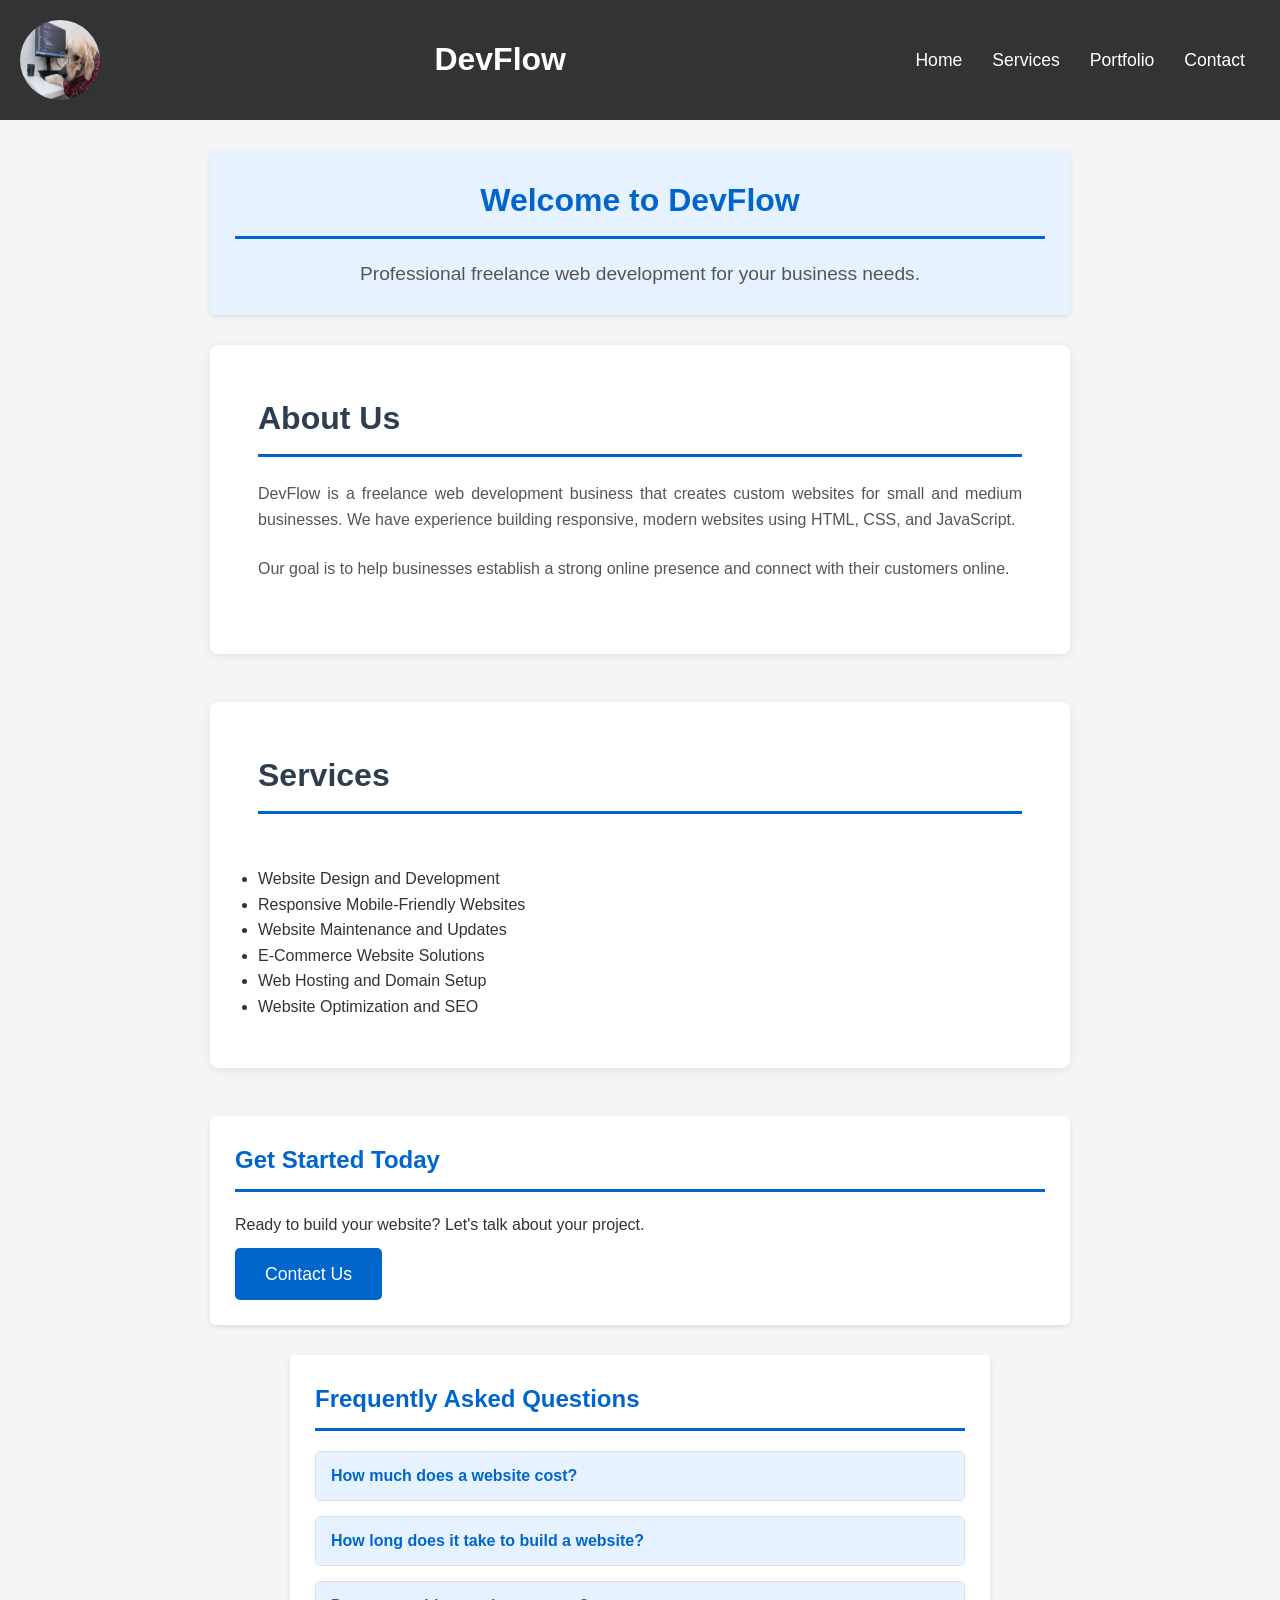
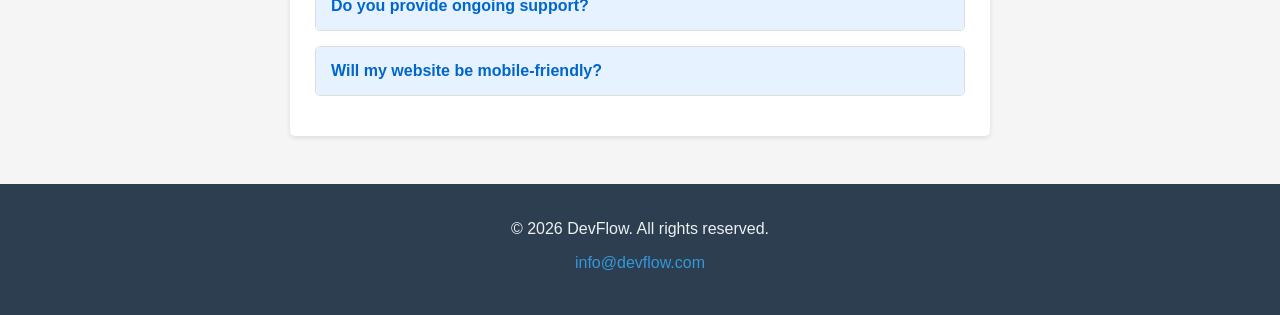
==== index.html @ b6fe3e1b "Initial commit - DevFlow freelance web development project" ====
<!DOCTYPE html>
<html lang="en">
<head>
    <meta charset="UTF-8">
    <meta name="viewport" content="width=device-width, initial-scale=1.0">
    <title>DevFlow - Freelance Web Development</title>
    <link rel="stylesheet" href="styles.css">
    <script src="script.js"></script>
</head>
<body>
    <header class="header">
        <img src="doggocodo.jpg" alt="DevFlow logo" class="logo">
        <h1>DevFlow</h1>
        <nav class="nav">
            <ul>
                <li><a href="index.html">Home</a></li>
                <li><a href="services.html">Services</a></li>
                <li><a href="portfolio.html">Portfolio</a></li>
                <li><a href="contact.html">Contact</a></li>
            </ul>
        </nav>
    </header>

    <main>
        <section class="intro">
            <h2>Welcome to DevFlow</h2>
            <p>Professional freelance web development for your business needs.</p>
        </section>

        <section class="about">
            <h2>About Us</h2>
            <p>DevFlow is a freelance web development business that creates custom websites for small and medium businesses. We have experience building responsive, modern websites using HTML, CSS, and JavaScript.</p>
            <p>Our goal is to help businesses establish a strong online presence and connect with their customers online.</p>
        </section>

        <section class="services">
            <h2>Services</h2>
            <ul class="service-list">
                <li>Website Design and Development</li>
                <li>Responsive Mobile-Friendly Websites</li>
                <li>Website Maintenance and Updates</li>
                <li>E-Commerce Website Solutions</li>
                <li>Web Hosting and Domain Setup</li>
                <li>Website Optimization and SEO</li>
            </ul>
        </section>

        <section class="contact-section">
            <h2>Get Started Today</h2>
            <p>Ready to build your website? Let's talk about your project.</p>
            <a href="contact.html" class="button">Contact Us</a>
        </section>

        <section class="faq-section">
            <h2>Frequently Asked Questions</h2>
            
            <div class="faq-item">
                <button class="faq-question" onclick="toggleFAQ('faq1')">How much does a website cost?</button>
                <div class="faq-answer" id="faq1">
                    <p>Website costs vary depending on the complexity and features you need. Simple websites start at $500, while more complex e-commerce sites can cost $5,000+. Contact us for a custom quote.</p>
                </div>
            </div>

            <div class="faq-item">
                <button class="faq-question" onclick="toggleFAQ('faq2')">How long does it take to build a website?</button>
                <div class="faq-answer" id="faq2">
                    <p>Most projects take 2-4 weeks from start to finish. The timeline depends on the size and complexity of your project. We'll give you a detailed schedule during the consultation.</p>
                </div>
            </div>

            <div class="faq-item">
                <button class="faq-question" onclick="toggleFAQ('faq3')">Do you provide ongoing support?</button>
                <div class="faq-answer" id="faq3">
                    <p>Yes! We offer maintenance packages to keep your website secure and up-to-date. We can provide monthly or yearly support plans depending on your needs.</p>
                </div>
            </div>

            <div class="faq-item">
                <button class="faq-question" onclick="toggleFAQ('faq4')">Will my website be mobile-friendly?</button>
                <div class="faq-answer" id="faq4">
                    <p>Absolutely! All of our websites are designed to work perfectly on mobile devices, tablets, and desktops. Responsive design is standard on all projects.</p>
                </div>
            </div>
        </section>
    </main>

    <footer class="footer">
        <p>&copy; 2026 DevFlow. All rights reserved.</p>
        <p><a href="mailto:info@devflow.com">info@devflow.com</a></p>
    </footer>
</body>
</html>
---- styles.css ----
/* General Styles */
* {
    margin: 0;
    padding: 0;
    box-sizing: border-box;
}

body {
    font-family: Arial, Helvetica, sans-serif;
    line-height: 1.6;
    color: #333;
    background-color: #f5f5f5;
}

/* Header */
.header {
    background-color: #333;
    color: white;
    padding: 20px;
    display: flex;
    justify-content: space-between;
    align-items: center;
    flex-wrap: wrap;
}

.header h1 {
    margin: 10px 0;
    font-size: 2em;
}

.logo {
    width: 80px;
    height: 80px;
    border-radius: 50%;
    background-color: #0066cc;
}

/* Navigation */
.nav ul {
    list-style: none;
    padding: 0;
    margin: 0;
    display: flex;
}

.nav li {
    display: inline;
    margin: 0 15px;
}

.nav a {
    color: white;
    text-decoration: none;
    font-size: 1.1em;
}

.nav a:hover {
    color: #0066cc;
}

/* Main Content */
main {
    max-width: 900px;
    margin: 30px auto;
    padding: 0 20px;
}

/* Sections */
section {
    background-color: white;
    margin-bottom: 30px;
    padding: 25px;
    border-radius: 5px;
    box-shadow: 0 2px 5px rgba(0, 0, 0, 0.1);
}

section h2 {
    color: #0066cc;
    border-bottom: 3px solid #0066cc;
    padding-bottom: 10px;
    margin-top: 0;
    margin-bottom: 20px;
}

section h3 {
    color: #333;
    margin-top: 15px;
    margin-bottom: 10px;
}

/* Home Page Intro */
.intro {
    background-color: #e6f2ff;
    text-align: center;
}

.intro h2 {
    font-size: 2em;
}

.intro p {
    font-size: 1.2em;
    color: #555;
}

/* Page Intro */
.page-intro {
    background-color: #e6f2ff;
    text-align: center;
}

.page-intro h2 {
    font-size: 2em;
}

.page-intro p {
    font-size: 1.1em;
    color: #555;
}

/* Services Page */
.services {
    display: grid;
    grid-template-columns: 1fr;
    gap: 20px;
    background-color: transparent;
    box-shadow: none;
    padding: 0;
}

.service-item {
    background-color: white;
    padding: 20px;
    border-left: 4px solid #0066cc;
    border-radius: 5px;
    box-shadow: 0 2px 5px rgba(0, 0, 0, 0.1);
}

.service-item h3 {
    color: #0066cc;
    margin-top: 0;
}

.service-item ul {
    margin: 15px 0 0 20px;
    padding-left: 20px;
}

.service-item li {
    margin: 8px 0;
}

.pricing-intro {
    text-align: center;
}

/* Portfolio Page */
.portfolio-content {
    text-align: center;
}

.portfolio-content a {
    color: #0066cc;
    text-decoration: none;
}

.portfolio-content a:hover {
    text-decoration: underline;
}

/* Contact Page */
.contact-info {
    background-color: #f9f9f9;
}

.info-block h3 {
    color: #0066cc;
    margin-top: 0;
}

.info-block p {
    margin: 15px 0;
    line-height: 1.8;
}

.info-block a {
    color: #0066cc;
    text-decoration: none;
}

.info-block a:hover {
    text-decoration: underline;
}

/* Contact Form */
.contact-form-section h2 {
    margin-bottom: 20px;
}

.contact-form {
    max-width: 600px;
}

.form-group {
    margin-bottom: 20px;
    display: flex;
    flex-direction: column;
}

.form-group label {
    font-weight: bold;
    margin-bottom: 5px;
    color: #333;
}

.form-group input,
.form-group select,
.form-group textarea {
    padding: 10px;
    border: 1px solid #ddd;
    border-radius: 4px;
    font-family: Arial, sans-serif;
    font-size: 1em;
}

.form-group input:focus,
.form-group select:focus,
.form-group textarea:focus {
    outline: 2px solid #0066cc;
    border-color: #0066cc;
}

.form-group textarea {
    resize: vertical;
}

/* Button */
.button {
    background-color: #0066cc;
    color: white;
    padding: 12px 30px;
    text-decoration: none;
    border-radius: 5px;
    font-size: 1.1em;
    display: inline-block;
    margin-top: 10px;
    border: none;
    cursor: pointer;
}

.button:hover {
    background-color: #0052a3;
}

/* Footer */
.footer {
    background-color: #333;
    color: white;
    text-align: center;
    padding: 20px;
    margin-top: 40px;
}

.footer a {
    color: #0066cc;
    text-decoration: none;
}

.footer a:hover {
    color: white;
}

/* Responsive Design */
@media (max-width: 768px) {
    .header {
        flex-direction: column;
        text-align: center;
    }

    .header h1 {
        font-size: 1.5em;
    }

    .logo {
        margin-bottom: 10px;
    }

    .nav {
        width: 100%;
        margin-top: 15px;
    }

    .nav ul {
        flex-direction: column;
        text-align: center;
    }

    .nav li {
        display: block;
        margin: 10px 0;
    }

    section {
        padding: 15px;
    }

    section h2 {
        font-size: 1.5em;
    }

    main {
        margin: 15px auto;
    }

    .services {
        grid-template-columns: 1fr;
    }

    .contact-form {
        max-width: 100%;
    }

    .gallery {
        grid-template-columns: 1fr;
    }
}

/* Error Messages */
.error-msg {
    color: red;
    font-size: 0.9em;
    margin-top: 5px;
}

/* Gallery Section */
.gallery-section {
    text-align: center;
}

.gallery {
    display: grid;
    grid-template-columns: repeat(3, 1fr);
    margin: 20px 0;
}

.gallery-item {
    cursor: pointer;
    border: 2px solid #ddd;
    border-radius: 5px;
    padding: 10px;
    text-align: center;
    margin: 10px;
}

.gallery-item:hover {
    border-color: #0066cc;
}

.gallery-item img {
    width: 100%;
    height: 200px;
    border-radius: 3px;
}

.gallery-placeholder {
    width: 100%;
    height: 200px;
    background-color: #e6f2ff;
    border-radius: 3px;
    display: flex;
    align-items: center;
    justify-content: center;
    font-weight: bold;
    color: #0066cc;
    font-size: 1.1em;
}

.gallery-item p {
    margin: 10px 0 0 0;
    font-weight: bold;
}

/* Modal */
.modal {
    display: none;
    position: fixed;
    z-index: 1000;
    left: 0;
    top: 0;
    width: 100%;
    height: 100%;
    background-color: rgba(0, 0, 0, 0.7);
    text-align: center;
    padding-top: 50px;
}

.modal.show {
    display: block;
}

.modal-image {
    max-width: 80%;
    max-height: 80%;
    border-radius: 5px;
}

#modal-title {
    color: white;
    margin-top: 20px;
    font-size: 1.5em;
}

.close {
    position: absolute;
    top: 20px;
    right: 40px;
    font-size: 30px;
    cursor: pointer;
    color: white;
}

.close:hover {
    color: #0066cc;
}

/* FAQ Section */
.faq-section {
    max-width: 700px;
    margin: 30px auto;
}

.faq-item {
    margin-bottom: 15px;
    border: 1px solid #ddd;
    border-radius: 5px;
}

.faq-question {
    width: 100%;
    padding: 15px;
    background-color: #e6f2ff;
    border: none;
    border-radius: 5px;
    font-weight: bold;
    color: #0066cc;
    cursor: pointer;
    text-align: left;
    font-size: 1em;
}

.faq-question:hover {
    background-color: #cce5ff;
}

.faq-answer {
    display: none;
    padding: 15px;
    background-color: white;
    border-top: 1px solid #ddd;
}

.faq-answer p {
    margin: 0;
}

@media (max-width: 768px) {
    .gallery {
        grid-template-columns: 1fr;
    }
}

/* Hero Section */
.hero {
    background: linear-gradient(135deg, #3498db 0%, #2980b9 100%);
    color: white;
    padding: 4rem 2rem;
    text-align: center;
    border-radius: 8px;
    margin-bottom: 3rem;
}

.hero h2 {
    font-size: 2.5rem;
    margin-bottom: 1rem;
}

.hero p {
    font-size: 1.3rem;
    opacity: 0.95;
}

/* About Section */
.about {
    background-color: white;
    padding: 3rem;
    border-radius: 8px;
    margin-bottom: 3rem;
    box-shadow: 0 2px 10px rgba(0, 0, 0, 0.08);
}

.about h2 {
    color: #2c3e50;
    margin-bottom: 1.5rem;
    font-size: 2rem;
}

.about p {
    margin-bottom: 1.5rem;
    text-align: justify;
    color: #555;
}

/* Services Section */
.services {
    background-color: white;
    padding: 3rem;
    border-radius: 8px;
    margin-bottom: 3rem;
    box-shadow: 0 2px 10px rgba(0, 0, 0, 0.08);
}

.services h2 {
    color: #2c3e50;
    margin-bottom: 2rem;
    font-size: 2rem;
}

.services-list {
    list-style: none;
    display: grid;
    grid-template-columns: repeat(auto-fit, minmax(300px, 1fr));
    gap: 2rem;
}

.services-list li {
    background-color: #ecf0f1;
    padding: 1.5rem;
    border-left: 4px solid #3498db;
    border-radius: 4px;
    transition: transform 0.3s ease, box-shadow 0.3s ease;
}

.services-list li:hover {
    transform: translateY(-5px);
    box-shadow: 0 5px 15px rgba(0, 0, 0, 0.1);
}

.services-list strong {
    display: block;
    color: #2c3e50;
    margin-bottom: 0.5rem;
    font-size: 1.1rem;
}

.services-list span {
    display: block;
    color: #666;
    font-size: 0.95rem;
}

/* Why Choose Us Section */
.why-choose-us {
    background-color: #f0f8ff;
    padding: 3rem;
    border-radius: 8px;
    margin-bottom: 3rem;
}

.why-choose-us h2 {
    color: #2c3e50;
    margin-bottom: 2rem;
    font-size: 2rem;
    text-align: center;
}

.features {
    display: grid;
    grid-template-columns: repeat(auto-fit, minmax(250px, 1fr));
    gap: 2rem;
}

.feature {
    background-color: white;
    padding: 2rem;
    border-radius: 8px;
    text-align: center;
    box-shadow: 0 2px 8px rgba(0, 0, 0, 0.08);
}

.feature h3 {
    color: #3498db;
    margin-bottom: 1rem;
    font-size: 1.3rem;
}

.feature p {
    color: #666;
}

/* Call to Action Section */
.cta {
    background: linear-gradient(135deg, #27ae60 0%, #229954 100%);
    color: white;
    padding: 3rem 2rem;
    text-align: center;
    border-radius: 8px;
    margin-bottom: 3rem;
}

.cta h2 {
    font-size: 2rem;
    margin-bottom: 1rem;
}

.cta p {
    font-size: 1.1rem;
    margin-bottom: 2rem;
    opacity: 0.95;
}

.cta-button {
    display: inline-block;
    background-color: white;
    color: #27ae60;
    padding: 1rem 2.5rem;
    text-decoration: none;
    border-radius: 4px;
    font-weight: bold;
    font-size: 1.1rem;
    transition: background-color 0.3s ease, transform 0.3s ease;
}

.cta-button:hover,
.cta-button:focus {
    background-color: #ecf0f1;
    transform: scale(1.05);
    outline: 2px solid #2c3e50;
    outline-offset: 2px;
}

/* Footer */
.footer {
    background-color: #2c3e50;
    color: #ecf0f1;
    text-align: center;
    padding: 2rem;
    margin-top: 3rem;
}

.footer p {
    margin-bottom: 0.5rem;
}

.footer a {
    color: #3498db;
    text-decoration: none;
    transition: color 0.3s ease;
}

.footer a:hover,
.footer a:focus {
    color: #ecf0f1;
}

/* Responsive Design */
@media (max-width: 768px) {
    .navbar {
        flex-direction: column;
        padding: 1rem;
        gap: 1rem;
    }

    .nav-links {
        flex-direction: column;
        gap: 1rem;
        text-align: center;
    }

    .hero h2 {
        font-size: 1.8rem;
    }

    .hero p {
        font-size: 1rem;
    }

    main {
        padding: 1rem;
    }

    .services-list {
        grid-template-columns: 1fr;
    }

    .features {
        grid-template-columns: 1fr;
    }

    .about,
    .services,
    .why-choose-us {
        padding: 1.5rem;
    }
}

/* Accessibility */
@media (prefers-reduced-motion: reduce) {
    * {
        animation-duration: 0.01ms !important;
        animation-iteration-count: 1 !important;
        transition-duration: 0.01ms !important;
    }
}

/* Focus Visible for keyboard navigation */
a:focus-visible {
    outline: 2px solid #3498db;
    outline-offset: 2px;
}

button:focus-visible {
    outline: 2px solid #3498db;
    outline-offset: 2px;
}
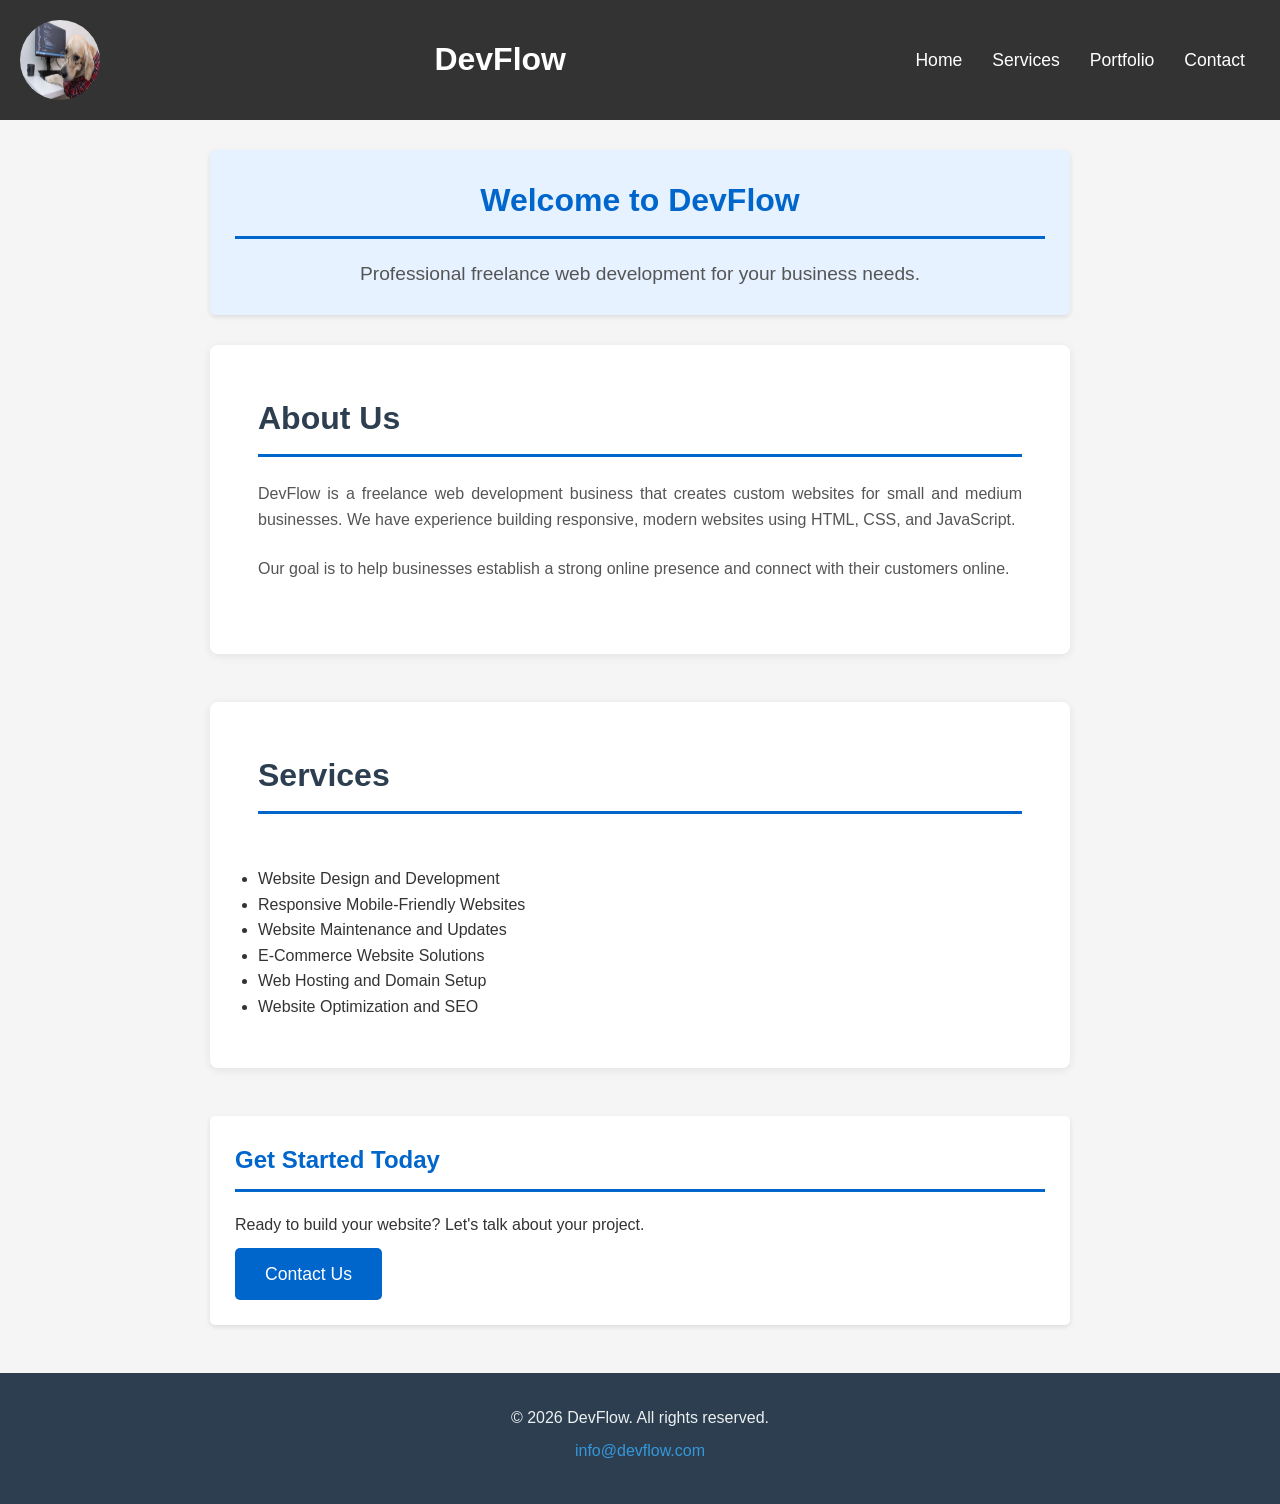
==== commit 98837efd: "push for assignment 2 (resubmission) Co-authored-by: Copilot <copilot@github.com>" ====
--- a/index.html
+++ b/index.html
@@ -5,7 +5,6 @@
     <meta name="viewport" content="width=device-width, initial-scale=1.0">
     <title>DevFlow - Freelance Web Development</title>
     <link rel="stylesheet" href="styles.css">
-    <script src="script.js"></script>
 </head>
 <body>
     <header class="header">
@@ -50,38 +49,6 @@
             <p>Ready to build your website? Let's talk about your project.</p>
             <a href="contact.html" class="button">Contact Us</a>
         </section>
-
-        <section class="faq-section">
-            <h2>Frequently Asked Questions</h2>
-            
-            <div class="faq-item">
-                <button class="faq-question" onclick="toggleFAQ('faq1')">How much does a website cost?</button>
-                <div class="faq-answer" id="faq1">
-                    <p>Website costs vary depending on the complexity and features you need. Simple websites start at $500, while more complex e-commerce sites can cost $5,000+. Contact us for a custom quote.</p>
-                </div>
-            </div>
-
-            <div class="faq-item">
-                <button class="faq-question" onclick="toggleFAQ('faq2')">How long does it take to build a website?</button>
-                <div class="faq-answer" id="faq2">
-                    <p>Most projects take 2-4 weeks from start to finish. The timeline depends on the size and complexity of your project. We'll give you a detailed schedule during the consultation.</p>
-                </div>
-            </div>
-
-            <div class="faq-item">
-                <button class="faq-question" onclick="toggleFAQ('faq3')">Do you provide ongoing support?</button>
-                <div class="faq-answer" id="faq3">
-                    <p>Yes! We offer maintenance packages to keep your website secure and up-to-date. We can provide monthly or yearly support plans depending on your needs.</p>
-                </div>
-            </div>
-
-            <div class="faq-item">
-                <button class="faq-question" onclick="toggleFAQ('faq4')">Will my website be mobile-friendly?</button>
-                <div class="faq-answer" id="faq4">
-                    <p>Absolutely! All of our websites are designed to work perfectly on mobile devices, tablets, and desktops. Responsive design is standard on all projects.</p>
-                </div>
-            </div>
-        </section>
     </main>
 
     <footer class="footer">
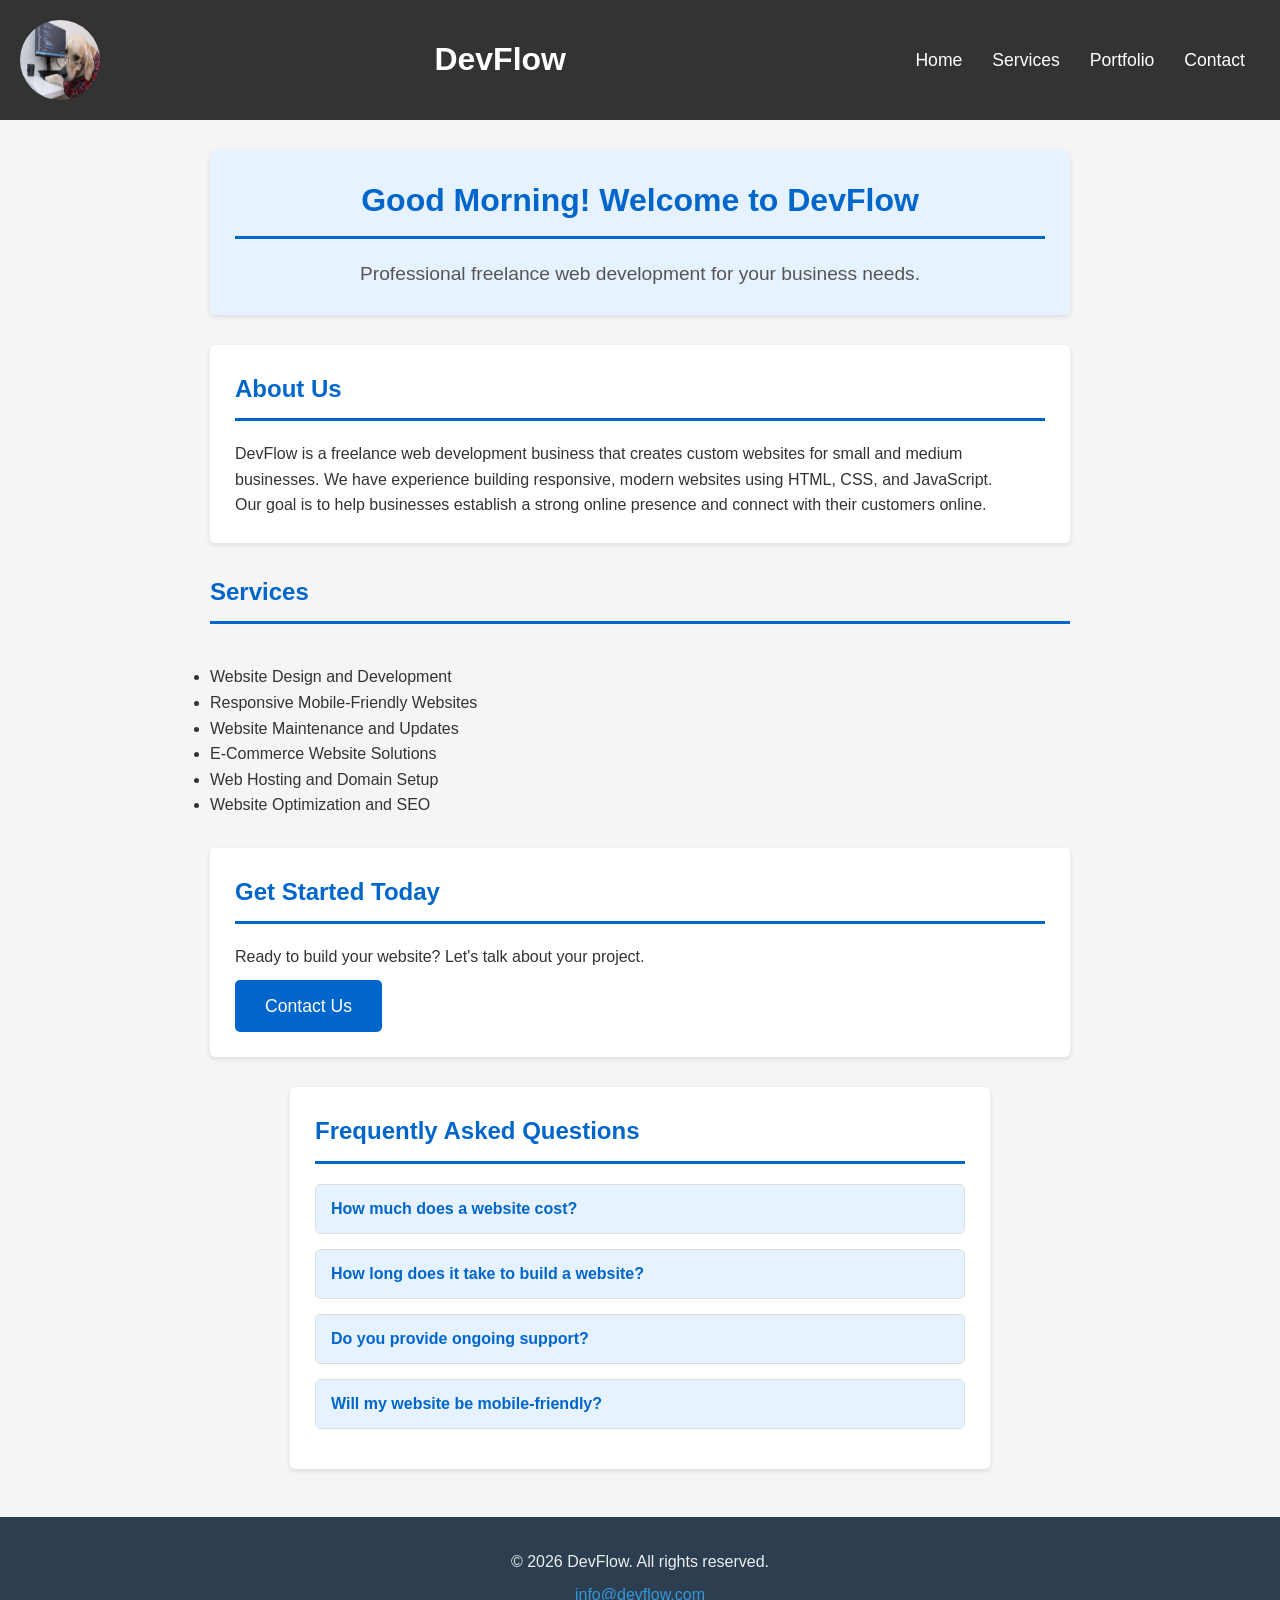
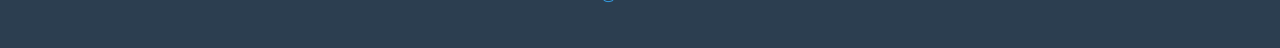
==== commit 59105015: "Final submission for class - 05042026" ====
--- a/index.html
+++ b/index.html
@@ -49,11 +49,44 @@
             <p>Ready to build your website? Let's talk about your project.</p>
             <a href="contact.html" class="button">Contact Us</a>
         </section>
+
+        <section class="faq-section">
+            <h2>Frequently Asked Questions</h2>
+            
+            <div class="faq-item">
+                <button class="faq-question" data-target="faq1" aria-expanded="false" aria-controls="faq1">How much does a website cost?</button>
+                <div class="faq-answer" id="faq1" role="region">
+                    <p>Website costs vary depending on the complexity and features you need. Simple websites start at $500, while more complex e-commerce sites can cost $5,000+. Contact us for a custom quote.</p>
+                </div>
+            </div>
+
+            <div class="faq-item">
+                <button class="faq-question" data-target="faq2" aria-expanded="false" aria-controls="faq2">How long does it take to build a website?</button>
+                <div class="faq-answer" id="faq2" role="region">
+                    <p>Most projects take 2-4 weeks from start to finish. The timeline depends on the size and complexity of your project. We'll give you a detailed schedule during the consultation.</p>
+                </div>
+            </div>
+
+            <div class="faq-item">
+                <button class="faq-question" data-target="faq3" aria-expanded="false" aria-controls="faq3">Do you provide ongoing support?</button>
+                <div class="faq-answer" id="faq3" role="region">
+                    <p>Yes! We offer maintenance packages to keep your website secure and up-to-date. We can provide monthly or yearly support plans depending on your needs.</p>
+                </div>
+            </div>
+
+            <div class="faq-item">
+                <button class="faq-question" data-target="faq4" aria-expanded="false" aria-controls="faq4">Will my website be mobile-friendly?</button>
+                <div class="faq-answer" id="faq4" role="region">
+                    <p>Absolutely! All of our websites are designed to work perfectly on mobile devices, tablets, and desktops. Responsive design is standard on all projects.</p>
+                </div>
+            </div>
+        </section>
     </main>
 
     <footer class="footer">
         <p>&copy; 2026 DevFlow. All rights reserved.</p>
         <p><a href="mailto:info@devflow.com">info@devflow.com</a></p>
     </footer>
+    <script src="script.js"></script>
 </body>
 </html>
--- a/styles.css
+++ b/styles.css
@@ -394,20 +394,24 @@
     padding-top: 50px;
 }
 
-.modal.show {
-    display: block;
-}
-
-.modal-image {
-    max-width: 80%;
-    max-height: 80%;
-    border-radius: 5px;
-}
-
-#modal-title {
-    color: white;
-    margin-top: 20px;
-    font-size: 1.5em;
+.modal-content-inner {
+    background-color: white;
+    max-width: 500px;
+    margin: 80px auto;
+    padding: 30px;
+    border-radius: 8px;
+    text-align: center;
+}
+
+.modal-content-inner h3 {
+    color: #0066cc;
+    margin-bottom: 15px;
+    font-size: 1.4em;
+}
+
+.modal-content-inner p {
+    color: #333;
+    line-height: 1.6;
 }
 
 .close {
@@ -417,10 +421,18 @@
     font-size: 30px;
     cursor: pointer;
     color: white;
+    background: none;
+    border: none;
+    padding: 5px 10px;
 }
 
 .close:hover {
     color: #0066cc;
+}
+
+.close:focus {
+    outline: 2px solid #0066cc;
+    outline-offset: 2px;
 }
 
 /* FAQ Section */
@@ -463,99 +475,17 @@
     margin: 0;
 }
 
-@media (max-width: 768px) {
-    .gallery {
-        grid-template-columns: 1fr;
-    }
-}
-
-/* Hero Section */
-.hero {
-    background: linear-gradient(135deg, #3498db 0%, #2980b9 100%);
-    color: white;
-    padding: 4rem 2rem;
-    text-align: center;
-    border-radius: 8px;
-    margin-bottom: 3rem;
-}
-
-.hero h2 {
-    font-size: 2.5rem;
-    margin-bottom: 1rem;
-}
-
-.hero p {
-    font-size: 1.3rem;
-    opacity: 0.95;
-}
-
-/* About Section */
-.about {
-    background-color: white;
-    padding: 3rem;
-    border-radius: 8px;
-    margin-bottom: 3rem;
-    box-shadow: 0 2px 10px rgba(0, 0, 0, 0.08);
-}
-
-.about h2 {
-    color: #2c3e50;
-    margin-bottom: 1.5rem;
-    font-size: 2rem;
-}
-
-.about p {
-    margin-bottom: 1.5rem;
-    text-align: justify;
-    color: #555;
-}
-
-/* Services Section */
-.services {
-    background-color: white;
-    padding: 3rem;
-    border-radius: 8px;
-    margin-bottom: 3rem;
-    box-shadow: 0 2px 10px rgba(0, 0, 0, 0.08);
-}
-
-.services h2 {
-    color: #2c3e50;
-    margin-bottom: 2rem;
-    font-size: 2rem;
-}
-
-.services-list {
-    list-style: none;
-    display: grid;
-    grid-template-columns: repeat(auto-fit, minmax(300px, 1fr));
-    gap: 2rem;
-}
-
-.services-list li {
-    background-color: #ecf0f1;
-    padding: 1.5rem;
-    border-left: 4px solid #3498db;
-    border-radius: 4px;
-    transition: transform 0.3s ease, box-shadow 0.3s ease;
-}
-
-.services-list li:hover {
-    transform: translateY(-5px);
-    box-shadow: 0 5px 15px rgba(0, 0, 0, 0.1);
-}
-
-.services-list strong {
-    display: block;
-    color: #2c3e50;
-    margin-bottom: 0.5rem;
-    font-size: 1.1rem;
-}
-
-.services-list span {
-    display: block;
-    color: #666;
-    font-size: 0.95rem;
+/* FAQ Focus State */
+.faq-question:focus {
+    outline: 2px solid #0066cc;
+    outline-offset: 2px;
+}
+
+/* Gallery Focus State */
+.gallery-item:focus {
+    outline: 2px solid #0066cc;
+    outline-offset: 2px;
+    border-color: #0066cc;
 }
 
 /* Why Choose Us Section */
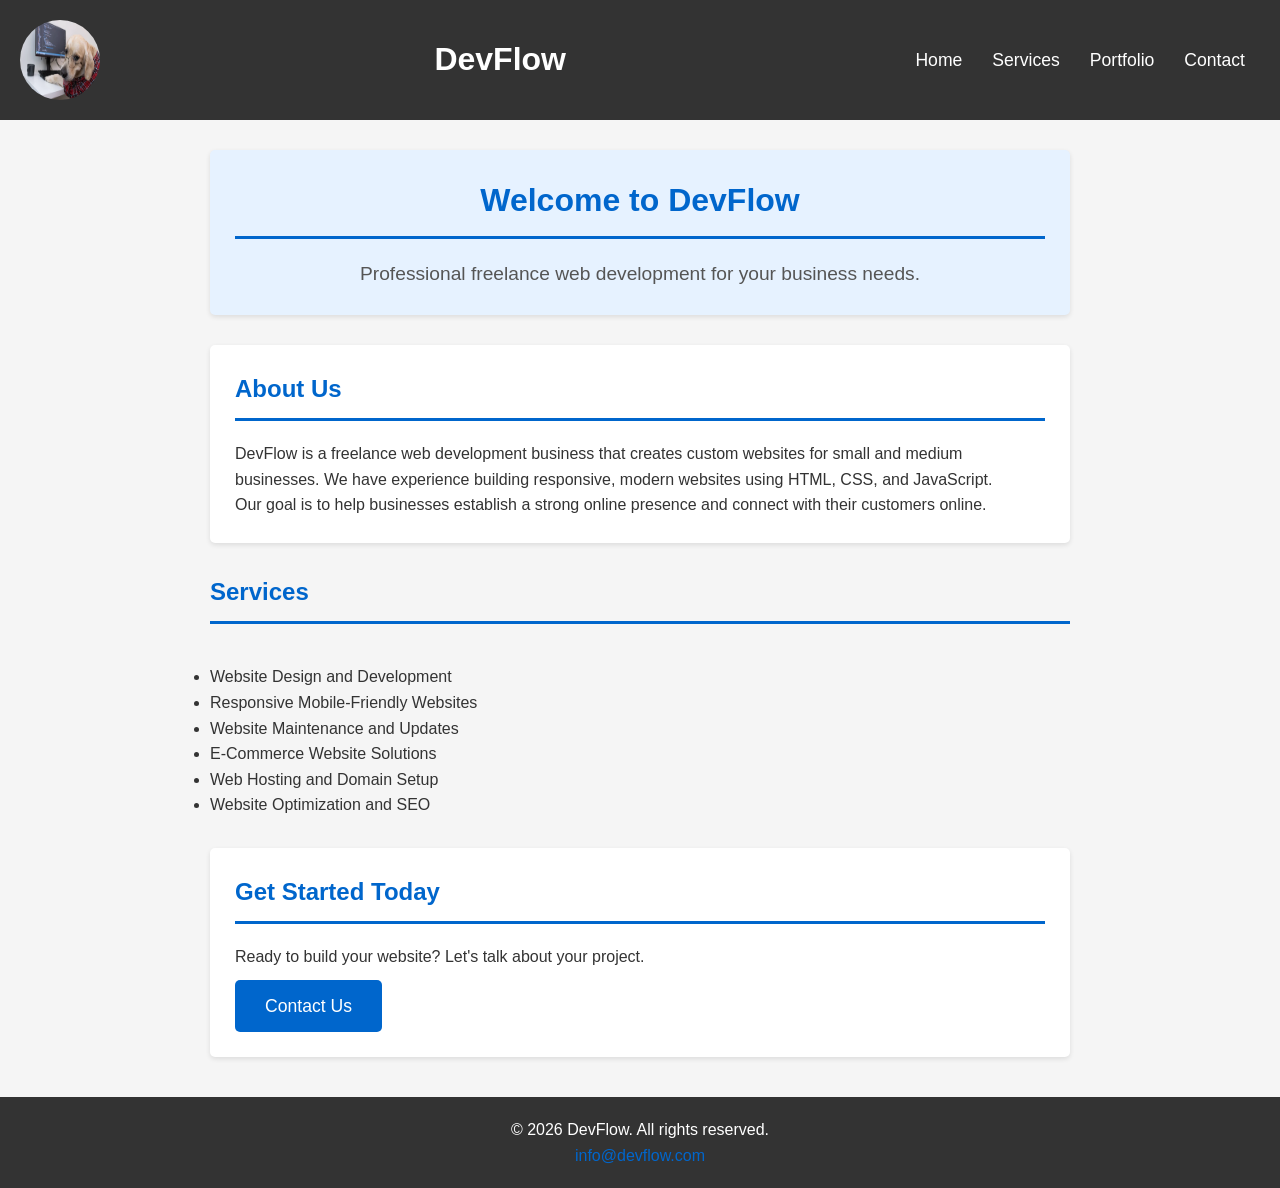
==== commit 61db8066: "Remove assignment 3 features from assignment 2 branch" ====
--- a/index.html
+++ b/index.html
@@ -50,43 +50,12 @@
             <a href="contact.html" class="button">Contact Us</a>
         </section>
 
-        <section class="faq-section">
-            <h2>Frequently Asked Questions</h2>
-            
-            <div class="faq-item">
-                <button class="faq-question" data-target="faq1" aria-expanded="false" aria-controls="faq1">How much does a website cost?</button>
-                <div class="faq-answer" id="faq1" role="region">
-                    <p>Website costs vary depending on the complexity and features you need. Simple websites start at $500, while more complex e-commerce sites can cost $5,000+. Contact us for a custom quote.</p>
-                </div>
-            </div>
 
-            <div class="faq-item">
-                <button class="faq-question" data-target="faq2" aria-expanded="false" aria-controls="faq2">How long does it take to build a website?</button>
-                <div class="faq-answer" id="faq2" role="region">
-                    <p>Most projects take 2-4 weeks from start to finish. The timeline depends on the size and complexity of your project. We'll give you a detailed schedule during the consultation.</p>
-                </div>
-            </div>
-
-            <div class="faq-item">
-                <button class="faq-question" data-target="faq3" aria-expanded="false" aria-controls="faq3">Do you provide ongoing support?</button>
-                <div class="faq-answer" id="faq3" role="region">
-                    <p>Yes! We offer maintenance packages to keep your website secure and up-to-date. We can provide monthly or yearly support plans depending on your needs.</p>
-                </div>
-            </div>
-
-            <div class="faq-item">
-                <button class="faq-question" data-target="faq4" aria-expanded="false" aria-controls="faq4">Will my website be mobile-friendly?</button>
-                <div class="faq-answer" id="faq4" role="region">
-                    <p>Absolutely! All of our websites are designed to work perfectly on mobile devices, tablets, and desktops. Responsive design is standard on all projects.</p>
-                </div>
-            </div>
-        </section>
     </main>
 
     <footer class="footer">
         <p>&copy; 2026 DevFlow. All rights reserved.</p>
         <p><a href="mailto:info@devflow.com">info@devflow.com</a></p>
     </footer>
-    <script src="script.js"></script>
 </body>
 </html>
--- a/styles.css
+++ b/styles.css
@@ -319,336 +319,4 @@
     .contact-form {
         max-width: 100%;
     }
-
-    .gallery {
-        grid-template-columns: 1fr;
-    }
-}
-
-/* Error Messages */
-.error-msg {
-    color: red;
-    font-size: 0.9em;
-    margin-top: 5px;
-}
-
-/* Gallery Section */
-.gallery-section {
-    text-align: center;
-}
-
-.gallery {
-    display: grid;
-    grid-template-columns: repeat(3, 1fr);
-    margin: 20px 0;
-}
-
-.gallery-item {
-    cursor: pointer;
-    border: 2px solid #ddd;
-    border-radius: 5px;
-    padding: 10px;
-    text-align: center;
-    margin: 10px;
-}
-
-.gallery-item:hover {
-    border-color: #0066cc;
-}
-
-.gallery-item img {
-    width: 100%;
-    height: 200px;
-    border-radius: 3px;
-}
-
-.gallery-placeholder {
-    width: 100%;
-    height: 200px;
-    background-color: #e6f2ff;
-    border-radius: 3px;
-    display: flex;
-    align-items: center;
-    justify-content: center;
-    font-weight: bold;
-    color: #0066cc;
-    font-size: 1.1em;
-}
-
-.gallery-item p {
-    margin: 10px 0 0 0;
-    font-weight: bold;
-}
-
-/* Modal */
-.modal {
-    display: none;
-    position: fixed;
-    z-index: 1000;
-    left: 0;
-    top: 0;
-    width: 100%;
-    height: 100%;
-    background-color: rgba(0, 0, 0, 0.7);
-    text-align: center;
-    padding-top: 50px;
-}
-
-.modal-content-inner {
-    background-color: white;
-    max-width: 500px;
-    margin: 80px auto;
-    padding: 30px;
-    border-radius: 8px;
-    text-align: center;
-}
-
-.modal-content-inner h3 {
-    color: #0066cc;
-    margin-bottom: 15px;
-    font-size: 1.4em;
-}
-
-.modal-content-inner p {
-    color: #333;
-    line-height: 1.6;
-}
-
-.close {
-    position: absolute;
-    top: 20px;
-    right: 40px;
-    font-size: 30px;
-    cursor: pointer;
-    color: white;
-    background: none;
-    border: none;
-    padding: 5px 10px;
-}
-
-.close:hover {
-    color: #0066cc;
-}
-
-.close:focus {
-    outline: 2px solid #0066cc;
-    outline-offset: 2px;
-}
-
-/* FAQ Section */
-.faq-section {
-    max-width: 700px;
-    margin: 30px auto;
-}
-
-.faq-item {
-    margin-bottom: 15px;
-    border: 1px solid #ddd;
-    border-radius: 5px;
-}
-
-.faq-question {
-    width: 100%;
-    padding: 15px;
-    background-color: #e6f2ff;
-    border: none;
-    border-radius: 5px;
-    font-weight: bold;
-    color: #0066cc;
-    cursor: pointer;
-    text-align: left;
-    font-size: 1em;
-}
-
-.faq-question:hover {
-    background-color: #cce5ff;
-}
-
-.faq-answer {
-    display: none;
-    padding: 15px;
-    background-color: white;
-    border-top: 1px solid #ddd;
-}
-
-.faq-answer p {
-    margin: 0;
-}
-
-/* FAQ Focus State */
-.faq-question:focus {
-    outline: 2px solid #0066cc;
-    outline-offset: 2px;
-}
-
-/* Gallery Focus State */
-.gallery-item:focus {
-    outline: 2px solid #0066cc;
-    outline-offset: 2px;
-    border-color: #0066cc;
-}
-
-/* Why Choose Us Section */
-.why-choose-us {
-    background-color: #f0f8ff;
-    padding: 3rem;
-    border-radius: 8px;
-    margin-bottom: 3rem;
-}
-
-.why-choose-us h2 {
-    color: #2c3e50;
-    margin-bottom: 2rem;
-    font-size: 2rem;
-    text-align: center;
-}
-
-.features {
-    display: grid;
-    grid-template-columns: repeat(auto-fit, minmax(250px, 1fr));
-    gap: 2rem;
-}
-
-.feature {
-    background-color: white;
-    padding: 2rem;
-    border-radius: 8px;
-    text-align: center;
-    box-shadow: 0 2px 8px rgba(0, 0, 0, 0.08);
-}
-
-.feature h3 {
-    color: #3498db;
-    margin-bottom: 1rem;
-    font-size: 1.3rem;
-}
-
-.feature p {
-    color: #666;
-}
-
-/* Call to Action Section */
-.cta {
-    background: linear-gradient(135deg, #27ae60 0%, #229954 100%);
-    color: white;
-    padding: 3rem 2rem;
-    text-align: center;
-    border-radius: 8px;
-    margin-bottom: 3rem;
-}
-
-.cta h2 {
-    font-size: 2rem;
-    margin-bottom: 1rem;
-}
-
-.cta p {
-    font-size: 1.1rem;
-    margin-bottom: 2rem;
-    opacity: 0.95;
-}
-
-.cta-button {
-    display: inline-block;
-    background-color: white;
-    color: #27ae60;
-    padding: 1rem 2.5rem;
-    text-decoration: none;
-    border-radius: 4px;
-    font-weight: bold;
-    font-size: 1.1rem;
-    transition: background-color 0.3s ease, transform 0.3s ease;
-}
-
-.cta-button:hover,
-.cta-button:focus {
-    background-color: #ecf0f1;
-    transform: scale(1.05);
-    outline: 2px solid #2c3e50;
-    outline-offset: 2px;
-}
-
-/* Footer */
-.footer {
-    background-color: #2c3e50;
-    color: #ecf0f1;
-    text-align: center;
-    padding: 2rem;
-    margin-top: 3rem;
-}
-
-.footer p {
-    margin-bottom: 0.5rem;
-}
-
-.footer a {
-    color: #3498db;
-    text-decoration: none;
-    transition: color 0.3s ease;
-}
-
-.footer a:hover,
-.footer a:focus {
-    color: #ecf0f1;
-}
-
-/* Responsive Design */
-@media (max-width: 768px) {
-    .navbar {
-        flex-direction: column;
-        padding: 1rem;
-        gap: 1rem;
-    }
-
-    .nav-links {
-        flex-direction: column;
-        gap: 1rem;
-        text-align: center;
-    }
-
-    .hero h2 {
-        font-size: 1.8rem;
-    }
-
-    .hero p {
-        font-size: 1rem;
-    }
-
-    main {
-        padding: 1rem;
-    }
-
-    .services-list {
-        grid-template-columns: 1fr;
-    }
-
-    .features {
-        grid-template-columns: 1fr;
-    }
-
-    .about,
-    .services,
-    .why-choose-us {
-        padding: 1.5rem;
-    }
-}
-
-/* Accessibility */
-@media (prefers-reduced-motion: reduce) {
-    * {
-        animation-duration: 0.01ms !important;
-        animation-iteration-count: 1 !important;
-        transition-duration: 0.01ms !important;
-    }
-}
-
-/* Focus Visible for keyboard navigation */
-a:focus-visible {
-    outline: 2px solid #3498db;
-    outline-offset: 2px;
-}
-
-button:focus-visible {
-    outline: 2px solid #3498db;
-    outline-offset: 2px;
-}
+}
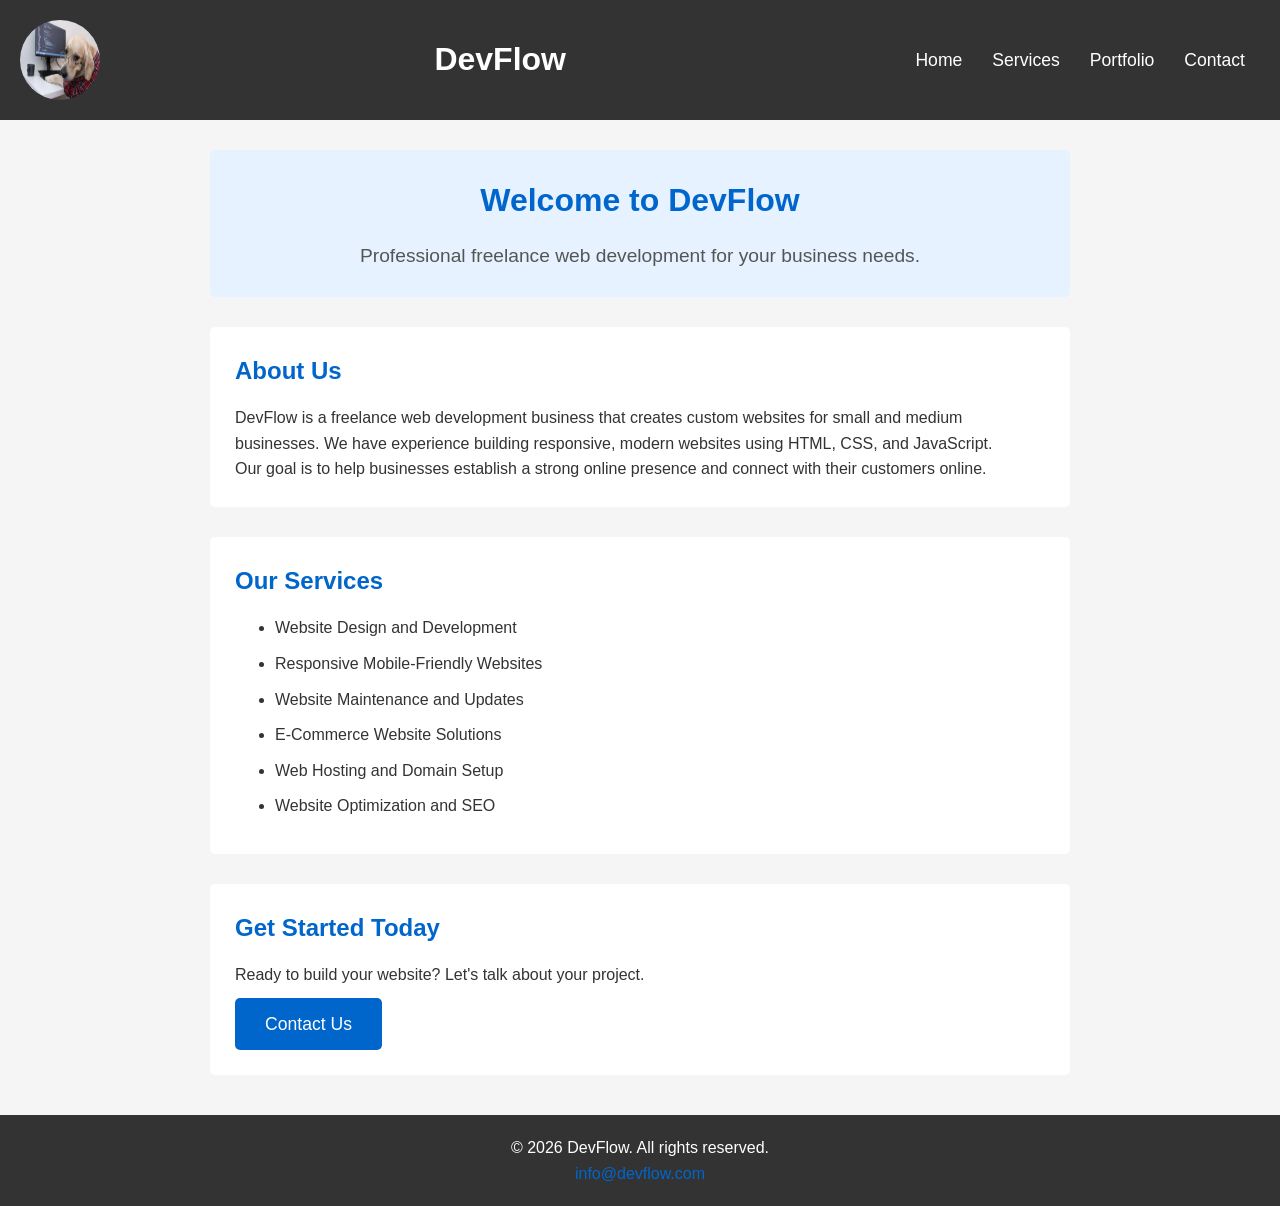
==== commit 832ddd27: "Assignment 1 - homepage with HTML structure and basic CSS styling" ====
--- a/index.html
+++ b/index.html
@@ -33,7 +33,7 @@
         </section>
 
         <section class="services">
-            <h2>Services</h2>
+            <h2>Our Services</h2>
             <ul class="service-list">
                 <li>Website Design and Development</li>
                 <li>Responsive Mobile-Friendly Websites</li>
@@ -49,8 +49,6 @@
             <p>Ready to build your website? Let's talk about your project.</p>
             <a href="contact.html" class="button">Contact Us</a>
         </section>
-
-
     </main>
 
     <footer class="footer">
@@ -59,3 +57,4 @@
     </footer>
 </body>
 </html>
+</html>
--- a/styles.css
+++ b/styles.css
@@ -32,7 +32,6 @@
     width: 80px;
     height: 80px;
     border-radius: 50%;
-    background-color: #0066cc;
 }
 
 /* Navigation */
@@ -71,24 +70,14 @@
     margin-bottom: 30px;
     padding: 25px;
     border-radius: 5px;
-    box-shadow: 0 2px 5px rgba(0, 0, 0, 0.1);
 }
 
 section h2 {
     color: #0066cc;
-    border-bottom: 3px solid #0066cc;
-    padding-bottom: 10px;
-    margin-top: 0;
-    margin-bottom: 20px;
+    margin-bottom: 15px;
 }
 
-section h3 {
-    color: #333;
-    margin-top: 15px;
-    margin-bottom: 10px;
-}
-
-/* Home Page Intro */
+/* Intro */
 .intro {
     background-color: #e6f2ff;
     text-align: center;
@@ -103,135 +92,14 @@
     color: #555;
 }
 
-/* Page Intro */
-.page-intro {
-    background-color: #e6f2ff;
-    text-align: center;
-}
-
-.page-intro h2 {
-    font-size: 2em;
-}
-
-.page-intro p {
-    font-size: 1.1em;
-    color: #555;
-}
-
-/* Services Page */
-.services {
-    display: grid;
-    grid-template-columns: 1fr;
-    gap: 20px;
-    background-color: transparent;
-    box-shadow: none;
-    padding: 0;
-}
-
-.service-item {
-    background-color: white;
-    padding: 20px;
-    border-left: 4px solid #0066cc;
-    border-radius: 5px;
-    box-shadow: 0 2px 5px rgba(0, 0, 0, 0.1);
-}
-
-.service-item h3 {
-    color: #0066cc;
-    margin-top: 0;
-}
-
-.service-item ul {
-    margin: 15px 0 0 20px;
+/* Services List */
+.service-list {
+    margin-left: 20px;
     padding-left: 20px;
 }
 
-.service-item li {
-    margin: 8px 0;
-}
-
-.pricing-intro {
-    text-align: center;
-}
-
-/* Portfolio Page */
-.portfolio-content {
-    text-align: center;
-}
-
-.portfolio-content a {
-    color: #0066cc;
-    text-decoration: none;
-}
-
-.portfolio-content a:hover {
-    text-decoration: underline;
-}
-
-/* Contact Page */
-.contact-info {
-    background-color: #f9f9f9;
-}
-
-.info-block h3 {
-    color: #0066cc;
-    margin-top: 0;
-}
-
-.info-block p {
-    margin: 15px 0;
-    line-height: 1.8;
-}
-
-.info-block a {
-    color: #0066cc;
-    text-decoration: none;
-}
-
-.info-block a:hover {
-    text-decoration: underline;
-}
-
-/* Contact Form */
-.contact-form-section h2 {
-    margin-bottom: 20px;
-}
-
-.contact-form {
-    max-width: 600px;
-}
-
-.form-group {
-    margin-bottom: 20px;
-    display: flex;
-    flex-direction: column;
-}
-
-.form-group label {
-    font-weight: bold;
-    margin-bottom: 5px;
-    color: #333;
-}
-
-.form-group input,
-.form-group select,
-.form-group textarea {
-    padding: 10px;
-    border: 1px solid #ddd;
-    border-radius: 4px;
-    font-family: Arial, sans-serif;
-    font-size: 1em;
-}
-
-.form-group input:focus,
-.form-group select:focus,
-.form-group textarea:focus {
-    outline: 2px solid #0066cc;
-    border-color: #0066cc;
-}
-
-.form-group textarea {
-    resize: vertical;
+.service-list li {
+    margin: 10px 0;
 }
 
 /* Button */
@@ -244,8 +112,6 @@
     font-size: 1.1em;
     display: inline-block;
     margin-top: 10px;
-    border: none;
-    cursor: pointer;
 }
 
 .button:hover {
@@ -269,54 +135,3 @@
 .footer a:hover {
     color: white;
 }
-
-/* Responsive Design */
-@media (max-width: 768px) {
-    .header {
-        flex-direction: column;
-        text-align: center;
-    }
-
-    .header h1 {
-        font-size: 1.5em;
-    }
-
-    .logo {
-        margin-bottom: 10px;
-    }
-
-    .nav {
-        width: 100%;
-        margin-top: 15px;
-    }
-
-    .nav ul {
-        flex-direction: column;
-        text-align: center;
-    }
-
-    .nav li {
-        display: block;
-        margin: 10px 0;
-    }
-
-    section {
-        padding: 15px;
-    }
-
-    section h2 {
-        font-size: 1.5em;
-    }
-
-    main {
-        margin: 15px auto;
-    }
-
-    .services {
-        grid-template-columns: 1fr;
-    }
-
-    .contact-form {
-        max-width: 100%;
-    }
-}
